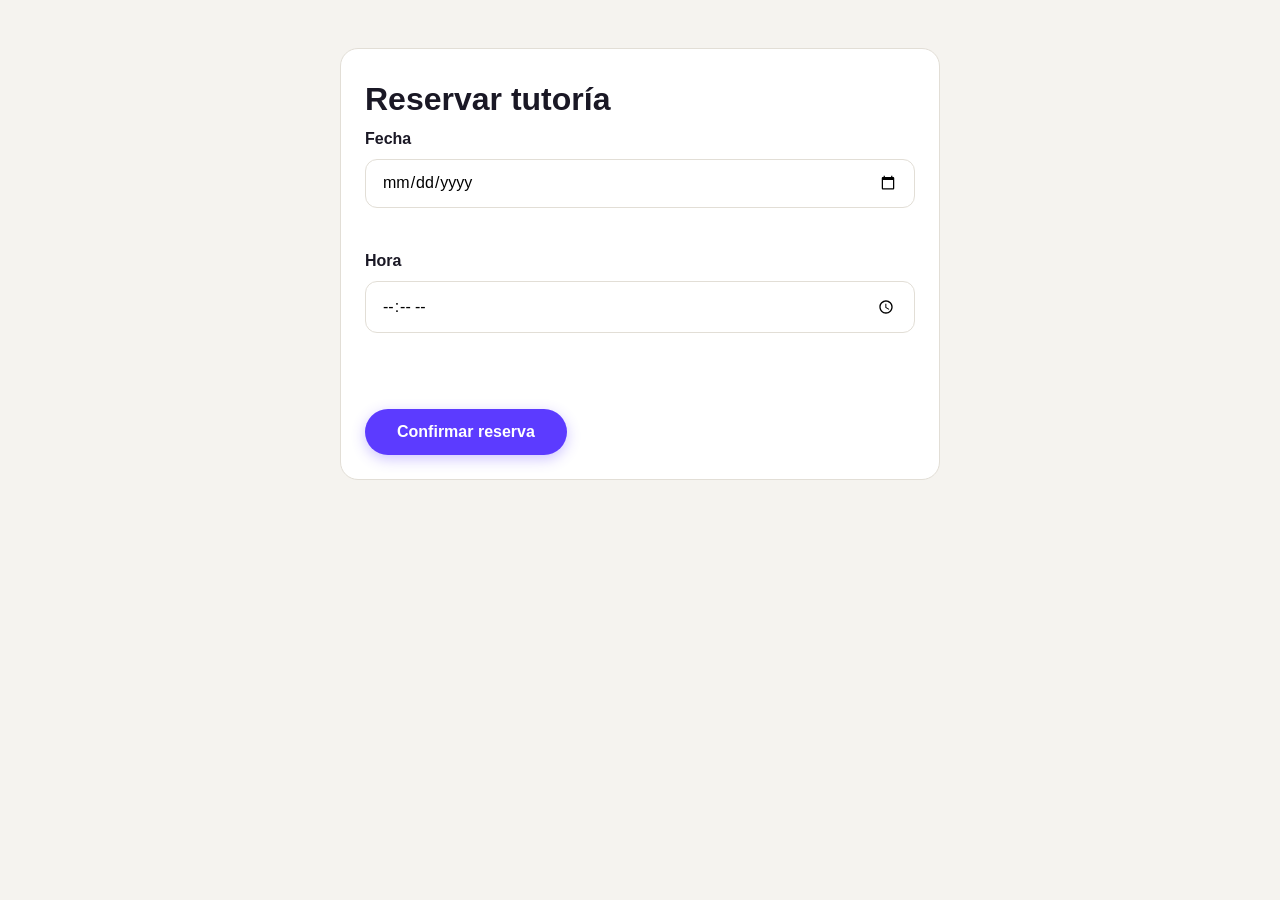
==== pages/booking-request.html @ bbce1e81 "Punto 3 y 4" ====
<!DOCTYPE html>
<html lang="es">
<head>
  <meta charset="UTF-8" />
  <meta name="viewport" content="width=device-width, initial-scale=1.0" />
  <title>Reservar tutoría - TutorMatch</title>
  <link rel="stylesheet" href="../StyleSheet.css" />
</head>
<body>
  <main class="contenedor" style="padding: 3rem 0;">
    <div class="tarjeta" style="max-width: 600px; margin: 0 auto;">
      <h1>Reservar tutoría</h1>

      <form id="bookingForm" novalidate>
        <div class="campo-formulario">
          <label for="date">Fecha</label>
          <input id="date" name="date" type="date" />
          <small id="date-error" class="error-text"></small>
        </div>

        <div class="campo-formulario">
          <label for="time">Hora</label>
          <input id="time" name="time" type="time" />
          <small id="time-error" class="error-text"></small>
        </div>

        <p id="booking-general-error" class="error-text"></p>
        <p id="booking-success" class="success-text"></p>

        <button type="submit" class="boton boton-morado boton-grande">
          Confirmar reserva
        </button>
      </form>
    </div>
  </main>

  <script type="module">
    import { getSession } from "../js/auth.js";
    import { createBooking } from "../js/bookings.js";
    import { validateBooking } from "../js/validators.js";
    import { showFieldError, clearErrors } from "../js/ui.js";

    const form = document.getElementById("bookingForm");
    const generalError = document.getElementById("booking-general-error");
    const successMessage = document.getElementById("booking-success");

    form.addEventListener("submit", (event) => {
      event.preventDefault();
      clearErrors(["date", "time"]);
      generalError.textContent = "";
      successMessage.textContent = "";

      const session = getSession();

      if (!session) {
        generalError.textContent = "Debes iniciar sesión para reservar";
        return;
      }

      const date = document.getElementById("date").value;
      const time = document.getElementById("time").value;

      const errors = validateBooking({ date, time });

      if (errors.date) showFieldError("date", errors.date);
      if (errors.time) showFieldError("time", errors.time);

      if (Object.keys(errors).length > 0) return;

      const result = createBooking({
        tutorId: "t1",
        studentId: session.id,
        date,
        time
      });

      if (!result.success) {
        generalError.textContent = result.message;
        return;
      }

      successMessage.textContent = "Reserva creada correctamente";
      form.reset();
    });
  </script>
</body>
</html>
---- StyleSheet.css ----
:root {
  --color-morado:         #5c3bff;
  --color-morado-claro:   #ede9ff;
  --color-rosado:         #ff5c87;
  --color-rosado-claro:   #fff0f4;
  --color-amarillo:       #ffe347;
  --color-amarillo-claro: #fffbe6;
  --color-verde:          #1ecb7b;
  --color-verde-claro:    #e6faf2;

  --color-fondo:          #f5f3ef;
  --color-blanco:         #ffffff;
  --color-borde:          #e2ded6;
  --color-fondo-gris:     #f0eee9;

  --color-texto:          #1a1825;
  --color-texto-gris:     #7a7591;
  --color-texto-muy-gris: #b8b4cc;

  --fuente-display:   'Major Mono Display', monospace;
  --fuente-elegante:  'Noto Serif Display', serif;
  --fuente-normal:    'Nunito', sans-serif;

  --radio-sm:   8px;
  --radio-md:   12px;
  --radio-lg:   18px;
  --radio-xl:   28px;
  --radio-full: 9999px;
}

* {
  margin: 0;
  padding: 0;
  box-sizing: border-box;
}

html {
  scroll-behavior: smooth;
}

body {
  font-family: 'Nunito', sans-serif; 
  background-color: #f5f3ef;
  color: #1a1825;
  font-size: 1rem;
  line-height: 1.65;
}

a {
  text-decoration: none;
  color: inherit; 
}

ul {
  list-style: none;
}

img {
  max-width: 100%;
  display: block;
}

button {
  cursor: pointer;
  border: none;
  background: none;
}

input {
  font-size: 1rem;
}

textarea {
  font-size: 1rem;
}

select {
  font-size: 1rem;
}


/* el contenedor que centra todo */
.contenedor {
  max-width: 1100px;
  margin: 0 auto;
  padding: 0 2rem;
}


/* --  Barra de navegación  -- */
.barra-nav {
  position: sticky; 
  top: 0;
  height: 66px;
  background-color: #f5f3ef; 
  border-bottom: 1.5px solid #e2ded6;
  z-index: 100; 
  display: flex;
  align-items: center;
}

/* el contenedor adentro de la nav necesita flex tambien */
.barra-nav .contenedor {
  display: flex;
  align-items: center;
  justify-content: space-between; /* logo a la izquierda y botones a la derecha */
  width: 100%;
}

.logo-nav {
  font-family: 'Major Mono Display', monospace;
  font-size: 1rem;
  color: #5c3bff;
}

.logo-nav:hover {
  opacity: 0.7;
}

.punto-logo {
  color: #ff5c87;
}

.botones-nav {
  display: flex;
  align-items: center;
  gap: 0.5rem;
}


/* ----- Botones ----- */
.boton {
  display: inline-flex;
  align-items: center;
  justify-content: center;
  gap: 0.5rem;
  padding: 0.6rem 1.4rem;
  border-radius: 9999px;
  font-family: 'Nunito', sans-serif;
  font-size: 0.85rem;
  font-weight: 800;
  cursor: pointer;
  border: none;
  text-decoration: none;
  white-space: nowrap;
}

.boton:active {
  transform: scale(0.96);
}

.boton-morado {
  background-color: #5c3bff;
  color: white;
  box-shadow: 0 4px 14px rgba(92, 59, 255, 0.3);
}

.boton-morado:hover {
  transform: translateY(-2px);
  box-shadow: 0 8px 22px rgba(92, 59, 255, 0.4);
}

.boton-amarillo {
  background-color: #ffe347;
  color: #1a1825; 
  box-shadow: 0 6px 20px rgba(255, 227, 71, 0.35);
}

.boton-amarillo:hover {
  transform: translateY(-2px);
  box-shadow: 0 10px 28px rgba(255, 227, 71, 0.5);
}

.boton-borde {
  background-color: white;
  color: #5c3bff;
  border: 2px solid #5c3bff;
}

.boton-borde:hover {
  background-color: #ede9ff;
}

.boton-transparente {
  background-color: transparent;
  color: #888598;
}

.boton-transparente:hover {
  color: #1a1825;
  background-color: #f0eee9;
}

/* versiones de tamaño */
.boton-grande {
  padding: 0.85rem 2rem;
  font-size: 1rem;
}

.boton-chico {
  padding: 0.6rem 1rem;
  font-size: 0.82rem;
}

/* boton que no se puede clickear */
.boton:disabled {
  opacity: 0.45;
  cursor: not-allowed;
}


/* -- Parte del Hero-- */
.seccion-hero {
  padding: 4rem 0 3rem;
}

.grilla-hero { /* la grilla de 2 columnas del hero */
  display: grid;
  grid-template-columns: 1fr 1fr; 
  gap: 3rem;
  align-items: center;
}

/* el texto pequeño de arriba del titulo */
.etiqueta-hero {
  display: inline-block;
  background-color: #ede9ff;
  color: #5c3bff;
  border: 1.5px solid rgba(92, 59, 255, 0.2);
  padding: 0.4rem 1rem;
  border-radius: 9999px;
  font-size: 0.7rem;
  font-weight: 800;
  margin-bottom: 1.25rem;
}


.titulo-hero {
  font-family: 'Noto Serif Display', serif;
  font-size: 3.7rem; 
  font-weight: 800;
  line-height: 1.1;
  color: #171620;
  margin-bottom: 1.5rem;
}


.texto-marcado {
  background: linear-gradient(transparent 50%, #fffd9e 52%);
  padding: 0 4px;
}

.texto-cursiva {
  font-style: italic;
  font-weight: 300;
  color: #623bff;
}

.subtitulo-hero {
  font-size: 1.15rem;
  color: #646079;
  max-width: 500px;
  margin-bottom: 2rem;
  line-height: 1.75;
  font-weight: 500;
}

/* los dos botones juntos */
.fila-acciones {
  display: flex;
  gap: 0.75rem;
  align-items: center;
  margin-bottom: 2rem;
}

/* los 3 numeros de estadisticas */
.fila-estadisticas {
  display: grid;
  grid-template-columns: 1fr 1fr 1fr; 
  gap: 1.5rem;
  margin-top: 3.5rem;
  padding-top: 2.5rem;
  border-top: 1.5px solid #8a8783;
}

.item-estadistica {
  text-align: center;
}

/* la linea vertical entre los numeritos */ 
.item-estadistica:not(:last-child) {
  border-right: 1.5px solid #e2ded6;
}

.numero-estadistica {
  font-family: 'Noto Serif Display', serif;
  font-size: 2.0rem;
  font-weight: 700;
  color: #1a1825;
  line-height: 1;
  margin-bottom: 0.3rem;
}

.etiqueta-estadistica {
  font-size: 0.75rem;
  color: #7a7591;
  font-weight: 700;
}


/* -- Tarjeta de tutor -- */
.columna-tarjeta {
  display: flex;
  flex-direction: column;
  gap: 1rem;
}

/* la tarjeta blanca con borde */
.tarjeta {
  background-color: white;
  border: 1.5px solid #e2ded6;
  border-radius: 18px;
  padding: 1.5rem;
}

/* cuando paso el mouse la tarjeta sube un poco */
.tarjeta:hover {
  transform: translateY(-4px);
  box-shadow: 0 6px 24px rgba(92, 59, 255, 0.12);
}

/* la rayita morada de arriba de la tarjeta */
.tarjeta-con-franja {
  border-top: 4px solid #ab9cf7;
}

/* el cuadradito con las iniciales del tutor */
.iniciales-tutor {
  width: 48px;
  height: 48px;
  border-radius: 12px;
  background-color: #ede9ff;
  color: #5c3bff;
  border: 2px solid rgba(92, 59, 255, 0.2);
  display: flex;
  align-items: center;
  justify-content: center;
  font-family: 'Major Mono Display', monospace;
  font-size: 0.85rem;
  font-weight: 700;
}

/* version mas grande de las iniciales */
.iniciales-grandes {
  width: 56px;
  height: 56px;
  font-size: 1rem;
}

.nombre-tutor {
  font-family: 'Noto Serif Display', serif;
  font-size: 1.1rem;
  font-weight: 700;
  color: #1a1825;
}

.materia-tutor {
  font-size: 0.85rem;
  color: #7a7591;
  font-weight: 600;
}

/* el bloque de estrellas y precio */
.bloque-calificacion {
  display: flex;
  flex-direction: column;
  gap: 0.5rem;
}

.fila-inferior {
  display: flex;
  justify-content: space-between;
  align-items: center;
}

.fila-precio-boton{
  display:flex;
  align-items:center;
  gap:32px;
}

.precio-tarjeta{
  display:flex;
  align-items:center;
  gap:6px; 
}


.estrellas {
  display: inline-flex;
  gap: 1px;
  font-size: 0.95rem;
}

.estrella-llena {
  color: #ffe347; 
}

.estrella-vacia {
  color: #e2ded6; 
}

.numero-calificacion {
  font-weight: 800;
  font-size: 0.85rem;
}

.cantidad-resenas {
  font-size: 0.72rem;
  color: #7a7591;
  font-weight: 600;
}

/* el grupo de tags (Calculo I, Algebra, etc) */
.grupo-etiquetas {
  display: flex;
  gap: 0.5rem;
  margin-bottom: 1rem;
  flex-wrap: wrap; 
}

/* una etiqueta individual */
.etiqueta {
  display: inline-block;
  padding: 0.25rem 0.75rem;
  border-radius: 9999px;
  font-size: 0.72rem;
  font-weight: 800;
  border: 1.5px solid #e2ded6;
  color: #7a7591;
  background-color: #f0eee9;
}

/* cuando paso el mouse encima de una etiqueta */
.etiqueta:hover {
  background-color: #ede9ff;
  border-color: #5c3bff;
  color: #5c3bff;
}

.etiqueta-morada {
  background-color: #ede9ff;
  border-color: rgba(92, 59, 255, 0.3);
  color: #5c3bff;
}

.etiqueta-verde {
  background-color: #e6faf2;
  border-color: rgba(30, 203, 123, 0.3);
  color: #0e9e5e;
}

/* el precio grande */
.precio-tarjeta {
  font-family: 'Noto Serif Display', serif;
  font-size: 1.4rem;
  font-weight: 700;
  color: #5c3bff;
}

/* el "/hora" al lado del precio */
.unidad-precio {
  font-family: 'Nunito', sans-serif;
  font-size: 0.85rem;
  font-weight: 600;
  color: #7a7591;
}

/* la pastillita verde de "disponible hoy" */
.pastilla-disponible {
  display: inline-flex;
  align-items: center;
  gap: 0.5rem;
  background-color: #e6faf2;
  color: #0e9e5e;
  border: 1.5px solid rgba(30, 203, 123, 0.3);
  padding: 0.35rem 0.9rem;
  border-radius: 9999px;
  font-size: 0.72rem;
  font-weight: 800;
  margin-top: 1rem;
}

.punto-verde {
  width: 7px;
  height: 7px;
  border-radius: 50%; /* circulo perfecto */
  background-color: #1ecb7b;
  animation: parpadeo-verde 2s ease infinite; 
}

@keyframes parpadeo-verde {
  0%   { box-shadow: 0 0 0 0 rgba(30, 203, 123, 0); }
  50%  { box-shadow: 0 0 0 5px rgba(30, 203, 123, 0.25); }
  100% { box-shadow: 0 0 0 0 rgba(30, 203, 123, 0); }
}


/* la linea de colores que separa secciones */
.linea-colores {
  height: 3px;
  background: linear-gradient(90deg, #5c3bff, #ff5c87, #ffe347); /* de morado a rosado a amarillo */
  border-radius: 9999px;
  margin: 3rem 0;
  opacity: 0.6;
}
.campo-formulario {
  display: flex;
  flex-direction: column;
  gap: 0.4rem;
  margin-bottom: 1rem;
}

.campo-formulario label {
  font-weight: 700;
  color: #1a1825;
}

.campo-formulario input,
.campo-formulario textarea,
.campo-formulario select {
  width: 100%;
  padding: 0.85rem 1rem;
  border: 1.5px solid #e2ded6;
  border-radius: 12px;
  background: white;
  font-family: 'Nunito', sans-serif;
}

.campo-formulario input:focus,
.campo-formulario textarea:focus,
.campo-formulario select:focus {
  outline: none;
  border-color: #5c3bff;
  box-shadow: 0 0 0 3px rgba(92, 59, 255, 0.12);
}

.input-error {
  border-color: #ff5c87 !important;
  background-color: #fff0f4;
}

.error-text {
  min-height: 18px;
  font-size: 0.82rem;
  color: #d63c67;
  font-weight: 700;
}

.success-text {
  min-height: 18px;
  font-size: 0.82rem;
  color: #0e9e5e;
  font-weight: 700;
}

.empty-state {
  text-align: center;
  padding: 2rem;
}

.empty-state h3 {
  margin-bottom: 0.5rem;
  color: #1a1825;
}

.empty-state p {
  color: #7a7591;
}

@media (max-width: 768px) {
  .botones-nav {
    gap: 0.25rem;
    flex-wrap: wrap;
    justify-content: flex-end;
  }

  .fila-acciones {
    flex-direction: column;
    align-items: stretch;
  }

  .fila-estadisticas {
    grid-template-columns: 1fr;
  }

  .item-estadistica:not(:last-child) {
    border-right: none;
    border-bottom: 1.5px solid #e2ded6;
    padding-bottom: 1rem;
  }

  .contenedor {
    padding: 0 1rem;
  }

  .tarjeta {
    padding: 1rem;
  }
}
.tarjeta-reserva {
  display: flex;
  flex-direction: column;
  gap: 0.8rem;
}

.estado-reserva {
  display: inline-block;
  margin-left: 0.5rem;
  padding: 0.2rem 0.7rem;
  border-radius: 9999px;
  font-size: 0.8rem;
  font-weight: 800;
}

.estado-pending {
  background-color: #fffbe6;
  color: #9a7b00;
  border: 1.5px solid rgba(255, 227, 71, 0.5);
}

.estado-cancelled {
  background-color: #fff0f4;
  color: #d63c67;
  border: 1.5px solid rgba(255, 92, 135, 0.35);
}

.boton-cancelar {
  align-self: flex-start;
  margin-top: 0.5rem;
}
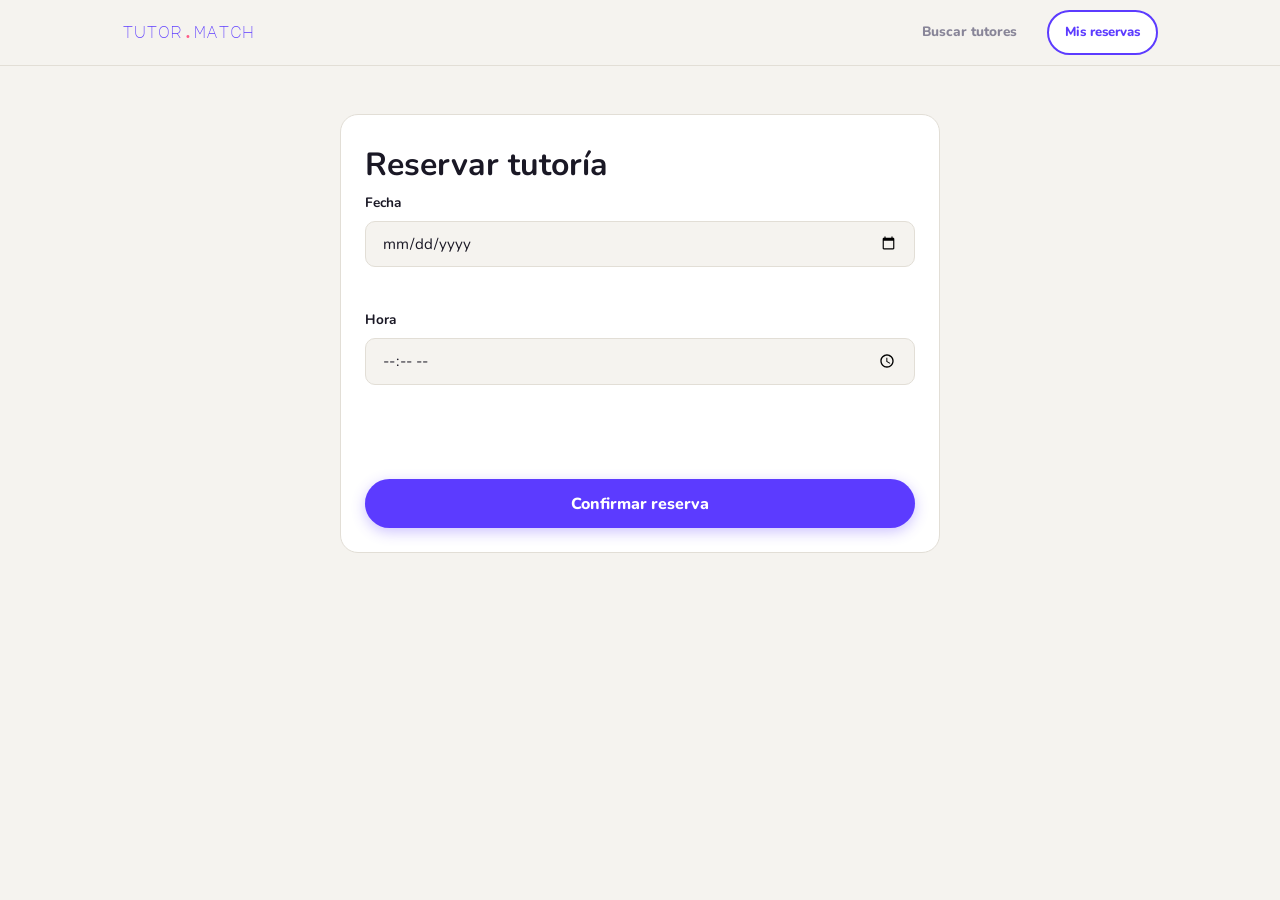
==== commit 5403baf0: "Se agrega barra de navegación a booking request y my booking" ====
--- a/pages/booking-request.html
+++ b/pages/booking-request.html
@@ -1,12 +1,26 @@
 <!DOCTYPE html>
 <html lang="es">
+
 <head>
   <meta charset="UTF-8" />
   <meta name="viewport" content="width=device-width, initial-scale=1.0" />
   <title>Reservar tutoría - TutorMatch</title>
+  <link href="https://fonts.googleapis.com/css2?family=Major+Mono+Display&family=Noto+Serif+Display:ital,wght@0,100..900;1,100..900&family=Nunito:ital,wght@0,200..1000;1,200..1000&display=swap" rel="stylesheet" />
   <link rel="stylesheet" href="../StyleSheet.css" />
 </head>
+
 <body>
+
+    <nav class="barra-nav">
+    <div class="contenedor">
+      <a href="../index.html" class="logo-nav">tutor<span class="punto-logo">.</span>match</a>
+      <div class="botones-nav">
+        <a href="search.html" class="boton boton-transparente solo-escritorio">Buscar tutores</a>
+        <a href="my-bookings.html" class="boton boton-borde boton-chico">Mis reservas</a>
+      </div>
+    </div>
+  </nav>
+
   <main class="contenedor" style="padding: 3rem 0;">
     <div class="tarjeta" style="max-width: 600px; margin: 0 auto;">
       <h1>Reservar tutoría</h1>
@@ -34,51 +48,55 @@
     </div>
   </main>
 
-  <script type="module">
+<script type="module">
     import { getSession } from "../js/auth.js";
     import { createBooking } from "../js/bookings.js";
     import { validateBooking } from "../js/validators.js";
     import { showFieldError, clearErrors } from "../js/ui.js";
-
+ 
     const form = document.getElementById("bookingForm");
     const generalError = document.getElementById("booking-general-error");
     const successMessage = document.getElementById("booking-success");
-
+ 
+    // Leer el id del tutor desde la URL (?id=t1)
+    const params = new URLSearchParams(window.location.search);
+    const tutorId = params.get("id") || "t1";
+ 
     form.addEventListener("submit", (event) => {
       event.preventDefault();
       clearErrors(["date", "time"]);
       generalError.textContent = "";
       successMessage.textContent = "";
-
+ 
       const session = getSession();
-
+ 
       if (!session) {
         generalError.textContent = "Debes iniciar sesión para reservar";
         return;
       }
-
+ 
       const date = document.getElementById("date").value;
       const time = document.getElementById("time").value;
-
+ 
       const errors = validateBooking({ date, time });
-
+ 
       if (errors.date) showFieldError("date", errors.date);
       if (errors.time) showFieldError("time", errors.time);
-
+ 
       if (Object.keys(errors).length > 0) return;
-
+ 
       const result = createBooking({
-        tutorId: "t1",
+        tutorId,
         studentId: session.id,
         date,
         time
       });
-
+ 
       if (!result.success) {
         generalError.textContent = result.message;
         return;
       }
-
+ 
       successMessage.textContent = "Reserva creada correctamente";
       form.reset();
     });
--- a/StyleSheet.css
+++ b/StyleSheet.css
@@ -429,7 +429,6 @@
   flex-wrap: wrap; 
 }
 
-/* una etiqueta individual */
 .etiqueta {
   display: inline-block;
   padding: 0.25rem 0.75rem;
@@ -441,7 +440,6 @@
   background-color: #f0eee9;
 }
 
-/* cuando paso el mouse encima de una etiqueta */
 .etiqueta:hover {
   background-color: #ede9ff;
   border-color: #5c3bff;
@@ -460,7 +458,6 @@
   color: #0e9e5e;
 }
 
-/* el precio grande */
 .precio-tarjeta {
   font-family: 'Noto Serif Display', serif;
   font-size: 1.4rem;
@@ -468,7 +465,6 @@
   color: #5c3bff;
 }
 
-/* el "/hora" al lado del precio */
 .unidad-precio {
   font-family: 'Nunito', sans-serif;
   font-size: 0.85rem;
@@ -476,7 +472,6 @@
   color: #7a7591;
 }
 
-/* la pastillita verde de "disponible hoy" */
 .pastilla-disponible {
   display: inline-flex;
   align-items: center;
@@ -494,7 +489,7 @@
 .punto-verde {
   width: 7px;
   height: 7px;
-  border-radius: 50%; /* circulo perfecto */
+  border-radius: 50%;
   background-color: #1ecb7b;
   animation: parpadeo-verde 2s ease infinite; 
 }
@@ -505,8 +500,6 @@
   100% { box-shadow: 0 0 0 0 rgba(30, 203, 123, 0); }
 }
 
-
-/* la linea de colores que separa secciones */
 .linea-colores {
   height: 3px;
   background: linear-gradient(90deg, #5c3bff, #ff5c87, #ffe347); /* de morado a rosado a amarillo */
@@ -514,128 +507,876 @@
   margin: 3rem 0;
   opacity: 0.6;
 }
+
+.cuadricula-2 {
+  display: grid;
+  grid-template-columns: 1fr 1fr;
+  gap: 1.5rem;
+}
+ 
+/* //flujo */
+.etiqueta-seccion {
+  display: inline-block;
+  font-family: var(--fuente-display);
+  font-size: 0.72rem;
+  color: var(--color-rosado);
+  letter-spacing: 0.1em;
+  margin-bottom: 0.75rem;
+}
+ 
+.titulo-seccion {
+  font-family: var(--fuente-normal);  
+  font-size: clamp(1.8rem, 3vw, 2.4rem);
+  font-weight: 800;
+  line-height: 1.2;
+  color: var(--morado);             
+  margin-top: 0.5rem;                 
+  margin-bottom: 1.5rem;              
+}
+ 
+.descripcion-seccion {
+  color: var(--texto-gris);
+  font-size: 1.15rem;
+  line-height: 1.75;
+  max-width: 560px;
+}
+ 
+/* Subrayado amarillo (igual que en el hero) */
+.texto-resaltado {
+  background: linear-gradient(transparent 55%, var(--amarillo) 55%);
+  padding: 0 3px;
+}
+
+/* Secciones */
+.seccion       { padding: 4rem 0; }
+.seccion-pequena { padding: 2rem 0; }
+ 
+.cuadricula-2 {
+  display: grid;
+  grid-template-columns: 1fr 1fr;
+  gap: 1.5rem;
+}
+ 
+.etiqueta-seccion {
+  display: inline-block;
+  font-family: var(--fuente-display);
+  font-size: 0.72rem;
+  color: var(--color-rosado);      
+  letter-spacing: 0.1em;
+  margin-bottom: 0.75rem;
+}
+ 
+.titulo-seccion {
+  font-family: var(--fuente-elegante);
+  font-size: clamp(1.8rem, 3vw, 2.4rem);
+  font-weight: 800;
+  line-height: 1.2;
+  color: var(--color-morado);     
+  margin-top: 0.5rem;
+  margin-bottom: 1.5rem;
+}
+ 
+.descripcion-seccion {
+  color: var(--color-texto-gris);  
+  font-size: 1.15rem;
+  line-height: 1.75;
+  max-width: 560px;
+}
+ 
+.texto-resaltado {
+  background: linear-gradient(transparent 55%, var(--color-amarillo) 55%);
+  padding: 0 3px;
+}
+ 
+ 
+/* --- Lista de pasos ---  */
+.lista-pasos {
+  display: flex;
+  flex-direction: column;
+}
+ 
+.fila-paso {
+  display: flex;
+  gap: 1.2rem;
+  align-items: flex-start;
+}
+ 
+.lado-numero {
+  display: flex;
+  flex-direction: column;
+  align-items: center;
+}
+ 
+.numero-paso {
+  width: 38px;
+  height: 38px;
+  border-radius: 12px;
+  background-color: var(--color-morado-claro); 
+  color: var(--color-morado);                 
+  border: 2px solid rgba(92, 59, 255, 0.25);
+  display: flex;
+  align-items: center;
+  justify-content: center;
+  font-family: var(--fuente-display);
+  font-size: 0.72rem;
+  flex-shrink: 0;
+}
+ 
+.linea-paso {
+  width: 2px;
+  flex: 1;
+  min-height: 36px;
+  background-color: var(--color-borde);  
+  margin: 6px 0;
+}
+ 
+
+.fila-paso:last-child .linea-paso {
+  display: none;
+}
+ 
+.contenido-paso {
+  padding-top: 0.4rem;
+  padding-bottom: 2.5rem;
+}
+ 
+.titulo-paso {
+  font-family: var(--fuente-elegante);
+  font-size: 1.15rem;
+  font-weight: 700;
+  margin-bottom: 0.3rem;
+  color: var(--color-texto);     
+}          
+ 
+.descripcion-paso{
+  font-size: 0.85rem;
+  color: var(--color-texto-gris);       
+  line-height: 1.7;
+  font-weight: 500;
+}
+
+/* Caja de registro */
+.caja-registrate {
+  background-color: var(--color-blanco);
+  border: 1.5px solid var(--color-borde);
+  border-radius: 28px;
+  padding: 4rem 2rem;
+  text-align: center;
+  position: relative;
+  overflow: hidden;
+}
+
+/*Circulos de decoración*/
+.caja-registrate::before {
+  content: '';           
+  position: absolute;
+  width: 300px;
+  height: 300px;
+  background-color: var(--color-morado-claro);
+  border-radius: 50%; 
+  top: -100px;
+  right: -80px;
+  pointer-events: none;   
+}
+
+.caja-registrate::after {
+  content: '';
+  position: absolute;
+  width: 200px;
+  height: 200px;
+  background-color: var(--color-rosado-claro);
+  border-radius: 50%;
+  bottom: -60px;
+  left: -40px;
+  pointer-events: none;
+}
+
+.caja-registrate > * {
+  position: relative;
+  z-index: 1;
+}
+
+/* pie de pagina */
+#pie-pagina {
+  padding: 2rem;
+  text-align: center;
+  border-top: 1.5px solid var(--color-borde);
+  margin-top: 4rem;
+  color: var(--color-texto-gris);
+  font-size: 0.85rem;
+  font-weight: 600;
+}
+
+
+/* Animaciones */
+.aparecer {
+  animation: subir 0.5s ease both;
+}
+
+@keyframes subir {
+  from { opacity: 0; transform: translateY(20px); }
+  to   { opacity: 1; transform: translateY(0); }
+}
+
+.retraso-2 { animation-delay: 0.16s; }
+
+
+/* Responsive*/
+
+@media (max-width: 768px) {
+
+  /*pasamos dos columnas a una */
+  .cuadricula-hero,
+  .cuadricula-2 {
+    grid-template-columns: 1fr;
+  }
+
+  .columna-tarjeta {
+    display: none;
+  }
+
+  .titulo-hero {
+    font-size: clamp(1.9rem, 8vw, 2.4rem);
+  }
+
+  .ocultar-movil {
+    display: none;
+  }
+
+}
+
+
+/* formularios de login y request */
 .campo-formulario {
   display: flex;
+  flex-direction: column; 
+  gap: 0.4rem;           
+  margin-bottom: 1.25rem;
+}
+
+.campo-formulario label {
+  font-size: 0.85rem;
+  font-weight: 700;
+  color: var(--color-texto);
+}
+
+.campo-formulario input {
+  width: 100%;
+  padding: 0.7rem 1rem;
+  border: 1.5px solid var(--color-borde);
+  border-radius: 10px;
+  background-color: var(--color-fondo);
+  color: var(--color-texto);
+  font-family: var(--fuente-elegante);
+  font-size: 0.95rem;
+  transition: border-color 0.15s ease, box-shadow 0.15s ease;
+}
+
+/* Cuando el usuario hace click en el input */
+.campo-formulario input:focus {
+  outline: none;                            
+  border-color: var(--color-morado);
+  box-shadow: 0 0 0 3px var(--color-morado-claro);
+}
+
+/* Texto de error debajo del input*/
+.error-text {
+  font-size: 0.78rem;
+  font-weight: 700;
+  color: var(--color-rosado);
+  min-height: 1rem; 
+}
+
+.success-text {
+  font-size: 0.85rem;
+  font-weight: 700;
+  color: var(--color-verde);
+  margin-bottom: 0.75rem;
+  min-height: 1rem;
+}
+
+.campo-formulario + .boton,
+form > .boton {
+  width: 100%;
+  margin-top: 0.5rem;
+}
+
+/* Tarjeta de reserva */
+
+.tarjeta-reserva {
+  margin-bottom: 1rem;
+}
+
+.tarjeta-reserva h3 {
+  font-family: 'Noto Serif Display', serif;
+  font-size: 1.1rem;
+  font-weight: 700;
+  color: var(--color-texto);
+  margin-bottom: 0.75rem;
+}
+
+.tarjeta-reserva p {
+  font-size: 0.9rem;
+  color: var(--color-texto-gris);
+  margin-bottom: 0.4rem;
+}
+
+.tarjeta-reserva p strong {
+  color: var(--color-texto);
+  font-weight: 700;
+}
+
+.estado-reserva {
+  display: inline-block;
+  padding: 0.2rem 0.75rem;
+  border-radius: 9999px;
+  font-size: 0.72rem;
+  font-weight: 800;
+}
+
+.estado-pending {
+  background-color: var(--color-amarillo-claro);
+  color: #a07800;
+  border: 1.5px solid rgba(255, 227, 71, 0.5);
+}
+
+.estado-cancelled {
+  background-color: var(--color-rosado-claro);
+  color: var(--color-rosado);
+  border: 1.5px solid rgba(255, 92, 135, 0.3);
+}
+
+.boton-cancelar {
+  margin-top: 1rem;
+  color: var(--color-rosado);
+  border-color: var(--color-rosado);
+}
+
+.boton-cancelar:hover {
+  background-color: var(--color-rosado-claro);
+  border-color: var(--color-rosado);
+}
+
+
+/* Página Registro */
+.pagina-registro {
+  min-height: calc(100vh - 66px); 
+  display: flex;
+  align-items: center;           
+  padding: 3rem 0;
+}
+
+.tarjeta-formulario {
+  max-width: 520px;
+  margin: 0 auto; 
+  width: 100%;
+}
+
+.tarjeta-formulario:hover {
+  transform: none;
+  box-shadow: none;
+}
+
+.encabezado-formulario {
+  margin-bottom: 2rem;
+  text-align: center;
+}
+
+/* Crear cuenta */
+.titulo-formulario {
+  font-family: 'Nunito', sans-serif;
+  font-size: 1.8rem;
+  font-weight: 800;
+  color: var(--color-morado);
+  margin-bottom: 0.4rem;
+}
+
+.subtitulo-formulario {
+  font-size: 0.9rem;
+  color: var(--color-texto-gris);
+  font-weight: 600;
+}
+
+/* Contenedor de las dos opciones en fila */
+.selector-rol {
+  display: grid;
+  grid-template-columns: 1fr 1fr; 
+  gap: 0.75rem;
+  margin-bottom: 1.75rem;
+}
+
+/* la caja clickeable */
+.opcion-rol {
+  display: flex;
+  align-items: center;
+  gap: 0.75rem;
+  padding: 1rem;
+  border-radius: 14px;
+  border: 2px solid var(--color-borde);
+  background-color: var(--color-fondo-gris);
+  cursor: pointer;
+  transition: border-color 0.15s ease, background-color 0.15s ease;
+}
+
+.opcion-rol:hover {
+  border-color: var(--color-morado);
+  background-color: var(--color-morado-claro);
+}
+
+/* Cuando esta opción está seleccionada el JS agrega esta clase */
+.opcion-activa {
+  border-color: var(--color-morado);
+  background-color: var(--color-morado-claro);
+}
+
+.icono-rol {
+  font-size: 1.5rem;
+  line-height: 1;
+  flex-shrink: 0; /* no se encoge si falta espacio */
+}
+
+.texto-rol {
+  display: flex;
   flex-direction: column;
+  gap: 0.1rem;
+}
+
+.nombre-rol {
+  font-size: 0.9rem;
+  font-weight: 800;
+  color: var(--color-texto);
+}
+
+.descripcion-rol {
+  font-size: 0.72rem;
+  color: var(--color-texto-gris);
+  font-weight: 600;
+}
+
+
+/* Campos del formulario */
+
+/* agrupamos label + input + mensaje de error */
+.campo-formulario {
+  display: flex;
+  flex-direction: column; 
   gap: 0.4rem;
+  margin-bottom: 1.25rem;
+}
+
+/* El texto que dice "Nombre completo", "Correo", etc. */
+.campo-formulario label {
+  font-size: 0.85rem;
+  font-weight: 700;
+  color: var(--color-texto);
+}
+
+/* El campo de texto donde el usuario escribe */
+.campo-formulario input {
+  width: 100%;
+  padding: 0.7rem 1rem;
+  border: 1.5px solid var(--color-borde);
+  border-radius: 10px;
+  background-color: var(--color-fondo);
+  color: var(--color-texto);
+  font-family: 'Nunito', sans-serif;
+  font-size: 0.95rem;
+  transition: border-color 0.15s ease, box-shadow 0.15s ease;
+}
+
+.campo-formulario input:focus {
+  outline: none;                            
+  border-color: var(--color-morado);
+  box-shadow: 0 0 0 3px var(--color-morado-claro);
+}
+
+.error-text {
+  font-size: 0.78rem;
+  font-weight: 700;
+  color: var(--color-rosado);
+  min-height: 1rem;
+}
+
+
+/* Boton de envio */
+.boton-ancho {
+  width: 100%;
+  margin-top: 0.5rem;
+}
+
+
+.texto-pie-formulario {
+  text-align: center;
+  margin-top: 1.5rem;
+  font-size: 0.85rem;
+  color: var(--color-texto-gris);
+  font-weight: 600;
+}
+
+/* El link dentro del texto del pie */
+.link-formulario {
+  color: var(--color-morado);
+  font-weight: 800;
+  text-decoration: underline;
+}
+
+.link-formulario:hover {
+  opacity: 0.7;
+}
+
+
+/* Responsive */
+@media (max-width: 500px) {
+  .selector-rol {
+    grid-template-columns: 1fr;
+  }
+  .tarjeta-formulario {
+    margin: 0 1rem;
+  }
+
+}
+
+/* ── Encabezado de búsqueda ── */
+.seccion-busqueda {
+  background-color: var(--color-blanco);
+  border-bottom: 1.5px solid var(--color-borde);
+  padding: 2.5rem 0 2rem;
+}
+
+.titulo-busqueda {
+  font-family: 'Noto Serif Display', serif;
+  font-size: clamp(1.6rem, 3vw, 2.2rem);
+  font-weight: 800;
+  color: var(--color-texto);
+  margin-bottom: 1.5rem;
+}
+
+/* ── Barra de búsqueda + filtros ── */
+.fila-filtros {
+  display: flex;
+  gap: 0.75rem;
+  flex-wrap: wrap;
+  align-items: center;
+}
+
+.input-busqueda {
+  flex: 1;
+  min-width: 200px;
+  padding: 0.7rem 1.1rem;
+  border: 1.5px solid var(--color-borde);
+  border-radius: 9999px;
+  background-color: var(--color-fondo);
+  color: var(--color-texto);
+  font-family: 'Nunito', sans-serif;
+  font-size: 0.92rem;
+  transition: border-color 0.15s ease, box-shadow 0.15s ease;
+}
+
+.input-busqueda:focus {
+  outline: none;
+  border-color: var(--color-morado);
+  box-shadow: 0 0 0 3px var(--color-morado-claro);
+}
+
+.select-filtro {
+  padding: 0.7rem 1.1rem;
+  border: 1.5px solid var(--color-borde);
+  border-radius: 9999px;
+  background-color: var(--color-fondo);
+  color: var(--color-texto);
+  font-family: 'Nunito', sans-serif;
+  font-size: 0.85rem;
+  font-weight: 700;
+  cursor: pointer;
+  appearance: none;
+  -webkit-appearance: none;
+  padding-right: 2.2rem;
+  background-image: url("data:image/svg+xml,%3Csvg xmlns='http://www.w3.org/2000/svg' width='12' height='8' viewBox='0 0 12 8'%3E%3Cpath d='M1 1l5 5 5-5' stroke='%237a7591' stroke-width='1.8' fill='none' stroke-linecap='round'/%3E%3C/svg%3E");
+  background-repeat: no-repeat;
+  background-position: right 0.9rem center;
+  transition: border-color 0.15s ease, box-shadow 0.15s ease;
+}
+
+.select-filtro:focus {
+  outline: none;
+  border-color: var(--color-morado);
+  box-shadow: 0 0 0 3px var(--color-morado-claro);
+}
+
+/* ── Tags de materias ── */
+.fila-materias {
+  display: flex;
+  gap: 0.5rem;
+  flex-wrap: wrap;
+  margin-top: 1rem;
+}
+
+.etiqueta-materia {
+  display: inline-block;
+  padding: 0.35rem 1rem;
+  border-radius: 9999px;
+  font-size: 0.75rem;
+  font-weight: 800;
+  border: 1.5px solid var(--color-borde);
+  background-color: var(--color-fondo-gris);
+  color: var(--color-texto-gris);
+  cursor: pointer;
+  transition: all 0.15s ease;
+}
+
+.etiqueta-materia:hover {
+  border-color: var(--color-morado);
+  color: var(--color-morado);
+  background-color: var(--color-morado-claro);
+}
+
+.etiqueta-materia.activa {
+  border-color: var(--color-morado);
+  background-color: var(--color-morado-claro);
+  color: var(--color-morado);
+}
+
+/* ── Layout principal ── */
+.layout-busqueda {
+  display: grid;
+  grid-template-columns: 260px 1fr;
+  gap: 2rem;
+  padding: 2.5rem 0 4rem;
+  align-items: start;
+}
+
+/* ── Panel lateral de filtros ── */
+.panel-filtros {
+  position: sticky;
+  top: 86px;
+}
+
+.tarjeta-filtros {
+  background-color: var(--color-blanco);
+  border: 1.5px solid var(--color-borde);
+  border-radius: 18px;
+  padding: 1.5rem;
+}
+
+.tarjeta-filtros:hover {
+  transform: none;
+  box-shadow: none;
+}
+
+.titulo-filtros {
+  font-family: 'Nunito', sans-serif;
+  font-size: 0.85rem;
+  font-weight: 800;
+  color: var(--color-texto);
+  margin-bottom: 1.25rem;
+  letter-spacing: 0.05em;
+  text-transform: uppercase;
+}
+
+.grupo-filtro {
+  margin-bottom: 1.5rem;
+}
+
+.label-filtro {
+  font-size: 0.78rem;
+  font-weight: 800;
+  color: var(--color-texto-gris);
+  margin-bottom: 0.5rem;
+  display: block;
+  text-transform: uppercase;
+  letter-spacing: 0.05em;
+}
+
+.select-filtro-lateral {
+  width: 100%;
+  padding: 0.65rem 1rem;
+  border: 1.5px solid var(--color-borde);
+  border-radius: 10px;
+  background-color: var(--color-fondo);
+  color: var(--color-texto);
+  font-family: 'Nunito', sans-serif;
+  font-size: 0.88rem;
+  font-weight: 600;
+  cursor: pointer;
+  appearance: none;
+  -webkit-appearance: none;
+  padding-right: 2.2rem;
+  background-image: url("data:image/svg+xml,%3Csvg xmlns='http://www.w3.org/2000/svg' width='12' height='8' viewBox='0 0 12 8'%3E%3Cpath d='M1 1l5 5 5-5' stroke='%237a7591' stroke-width='1.8' fill='none' stroke-linecap='round'/%3E%3C/svg%3E");
+  background-repeat: no-repeat;
+  background-position: right 0.9rem center;
+  transition: border-color 0.15s ease;
+}
+
+.select-filtro-lateral:focus {
+  outline: none;
+  border-color: var(--color-morado);
+  box-shadow: 0 0 0 3px var(--color-morado-claro);
+}
+
+.boton-limpiar {
+  width: 100%;
+  padding: 0.6rem;
+  background: none;
+  border: 1.5px solid var(--color-borde);
+  border-radius: 9999px;
+  font-family: 'Nunito', sans-serif;
+  font-size: 0.8rem;
+  font-weight: 800;
+  color: var(--color-texto-gris);
+  cursor: pointer;
+  transition: all 0.15s ease;
+  margin-top: 0.5rem;
+}
+
+.boton-limpiar:hover {
+  border-color: var(--color-rosado);
+  color: var(--color-rosado);
+}
+
+/* ── Resultados ── */
+.cabecera-resultados {
+  display: flex;
+  align-items: center;
+  justify-content: space-between;
+  margin-bottom: 1.25rem;
+  flex-wrap: wrap;
+  gap: 0.5rem;
+}
+
+.contador-resultados {
+  font-size: 0.88rem;
+  font-weight: 700;
+  color: var(--color-texto-gris);
+}
+
+.contador-resultados span {
+  color: var(--color-texto);
+  font-weight: 800;
+}
+
+/* ── Tarjeta de tutor en lista ── */
+.grilla-tutores {
+  display: flex;
+  flex-direction: column;
+  gap: 1rem;
+}
+
+.tarjeta-tutor {
+  background-color: var(--color-blanco);
+  border: 1.5px solid var(--color-borde);
+  border-radius: 18px;
+  padding: 1.5rem;
+  display: grid;
+  grid-template-columns: auto 1fr auto;
+  gap: 1.25rem;
+  align-items: start;
+  transition: transform 0.2s ease, box-shadow 0.2s ease;
+  text-decoration: none;
+  color: inherit;
+}
+
+.tarjeta-tutor:hover {
+  transform: translateY(-3px);
+  box-shadow: 0 6px 24px rgba(92, 59, 255, 0.12);
+  border-color: rgba(92, 59, 255, 0.25);
+}
+
+.col-info {
+  display: flex;
+  flex-direction: column;
+  gap: 0.6rem;
+}
+
+.fila-nombre {
+  display: flex;
+  align-items: center;
+  gap: 0.75rem;
+  flex-wrap: wrap;
+}
+
+.bio-tutor {
+  font-size: 0.88rem;
+  color: var(--color-texto-gris);
+  font-weight: 500;
+  line-height: 1.6;
+  max-width: 520px;
+}
+
+.fila-calificacion {
+  display: flex;
+  align-items: center;
+  gap: 0.4rem;
+}
+
+.col-accion {
+  display: flex;
+  flex-direction: column;
+  align-items: flex-end;
+  gap: 0.75rem;
+  min-width: 120px;
+}
+
+/* ── Empty state ── */
+.estado-vacio {
+  text-align: center;
+  padding: 4rem 2rem;
+}
+
+.icono-vacio {
+  font-size: 3rem;
   margin-bottom: 1rem;
 }
 
-.campo-formulario label {
-  font-weight: 700;
-  color: #1a1825;
-}
-
-.campo-formulario input,
-.campo-formulario textarea,
-.campo-formulario select {
-  width: 100%;
-  padding: 0.85rem 1rem;
-  border: 1.5px solid #e2ded6;
-  border-radius: 12px;
-  background: white;
-  font-family: 'Nunito', sans-serif;
-}
-
-.campo-formulario input:focus,
-.campo-formulario textarea:focus,
-.campo-formulario select:focus {
-  outline: none;
-  border-color: #5c3bff;
-  box-shadow: 0 0 0 3px rgba(92, 59, 255, 0.12);
-}
-
-.input-error {
-  border-color: #ff5c87 !important;
-  background-color: #fff0f4;
-}
-
-.error-text {
-  min-height: 18px;
-  font-size: 0.82rem;
-  color: #d63c67;
-  font-weight: 700;
-}
-
-.success-text {
-  min-height: 18px;
-  font-size: 0.82rem;
-  color: #0e9e5e;
-  font-weight: 700;
-}
-
-.empty-state {
-  text-align: center;
-  padding: 2rem;
-}
-
-.empty-state h3 {
+.titulo-vacio {
+  font-family: 'Noto Serif Display', serif;
+  font-size: 1.3rem;
+  font-weight: 700;
+  color: var(--color-texto);
   margin-bottom: 0.5rem;
-  color: #1a1825;
-}
-
-.empty-state p {
-  color: #7a7591;
-}
-
+}
+
+.descripcion-vacio {
+  font-size: 0.9rem;
+  color: var(--color-texto-gris);
+  font-weight: 500;
+}
+
+/* ── Responsive ── */
 @media (max-width: 768px) {
-  .botones-nav {
-    gap: 0.25rem;
-    flex-wrap: wrap;
-    justify-content: flex-end;
+  .layout-busqueda {
+    grid-template-columns: 1fr;
   }
 
-  .fila-acciones {
+  .panel-filtros {
+    position: static;
+  }
+
+  .tarjeta-tutor {
+    grid-template-columns: auto 1fr;
+    grid-template-rows: auto auto;
+  }
+
+  .col-accion {
+    grid-column: 1 / -1;
+    flex-direction: row;
+    align-items: center;
+    justify-content: space-between;
+    min-width: unset;
+  }
+
+  .solo-escritorio {
+    display: none;
+  }
+}
+
+@media (max-width: 500px) {
+  .fila-filtros {
     flex-direction: column;
     align-items: stretch;
   }
 
-  .fila-estadisticas {
-    grid-template-columns: 1fr;
+  .input-busqueda {
+    min-width: unset;
   }
-
-  .item-estadistica:not(:last-child) {
-    border-right: none;
-    border-bottom: 1.5px solid #e2ded6;
-    padding-bottom: 1rem;
-  }
-
-  .contenedor {
-    padding: 0 1rem;
-  }
-
-  .tarjeta {
-    padding: 1rem;
-  }
-}
-.tarjeta-reserva {
-  display: flex;
-  flex-direction: column;
-  gap: 0.8rem;
-}
-
-.estado-reserva {
-  display: inline-block;
-  margin-left: 0.5rem;
-  padding: 0.2rem 0.7rem;
-  border-radius: 9999px;
-  font-size: 0.8rem;
-  font-weight: 800;
-}
-
-.estado-pending {
-  background-color: #fffbe6;
-  color: #9a7b00;
-  border: 1.5px solid rgba(255, 227, 71, 0.5);
-}
-
-.estado-cancelled {
-  background-color: #fff0f4;
-  color: #d63c67;
-  border: 1.5px solid rgba(255, 92, 135, 0.35);
-}
-
-.boton-cancelar {
-  align-self: flex-start;
-  margin-top: 0.5rem;
-}+}
+
